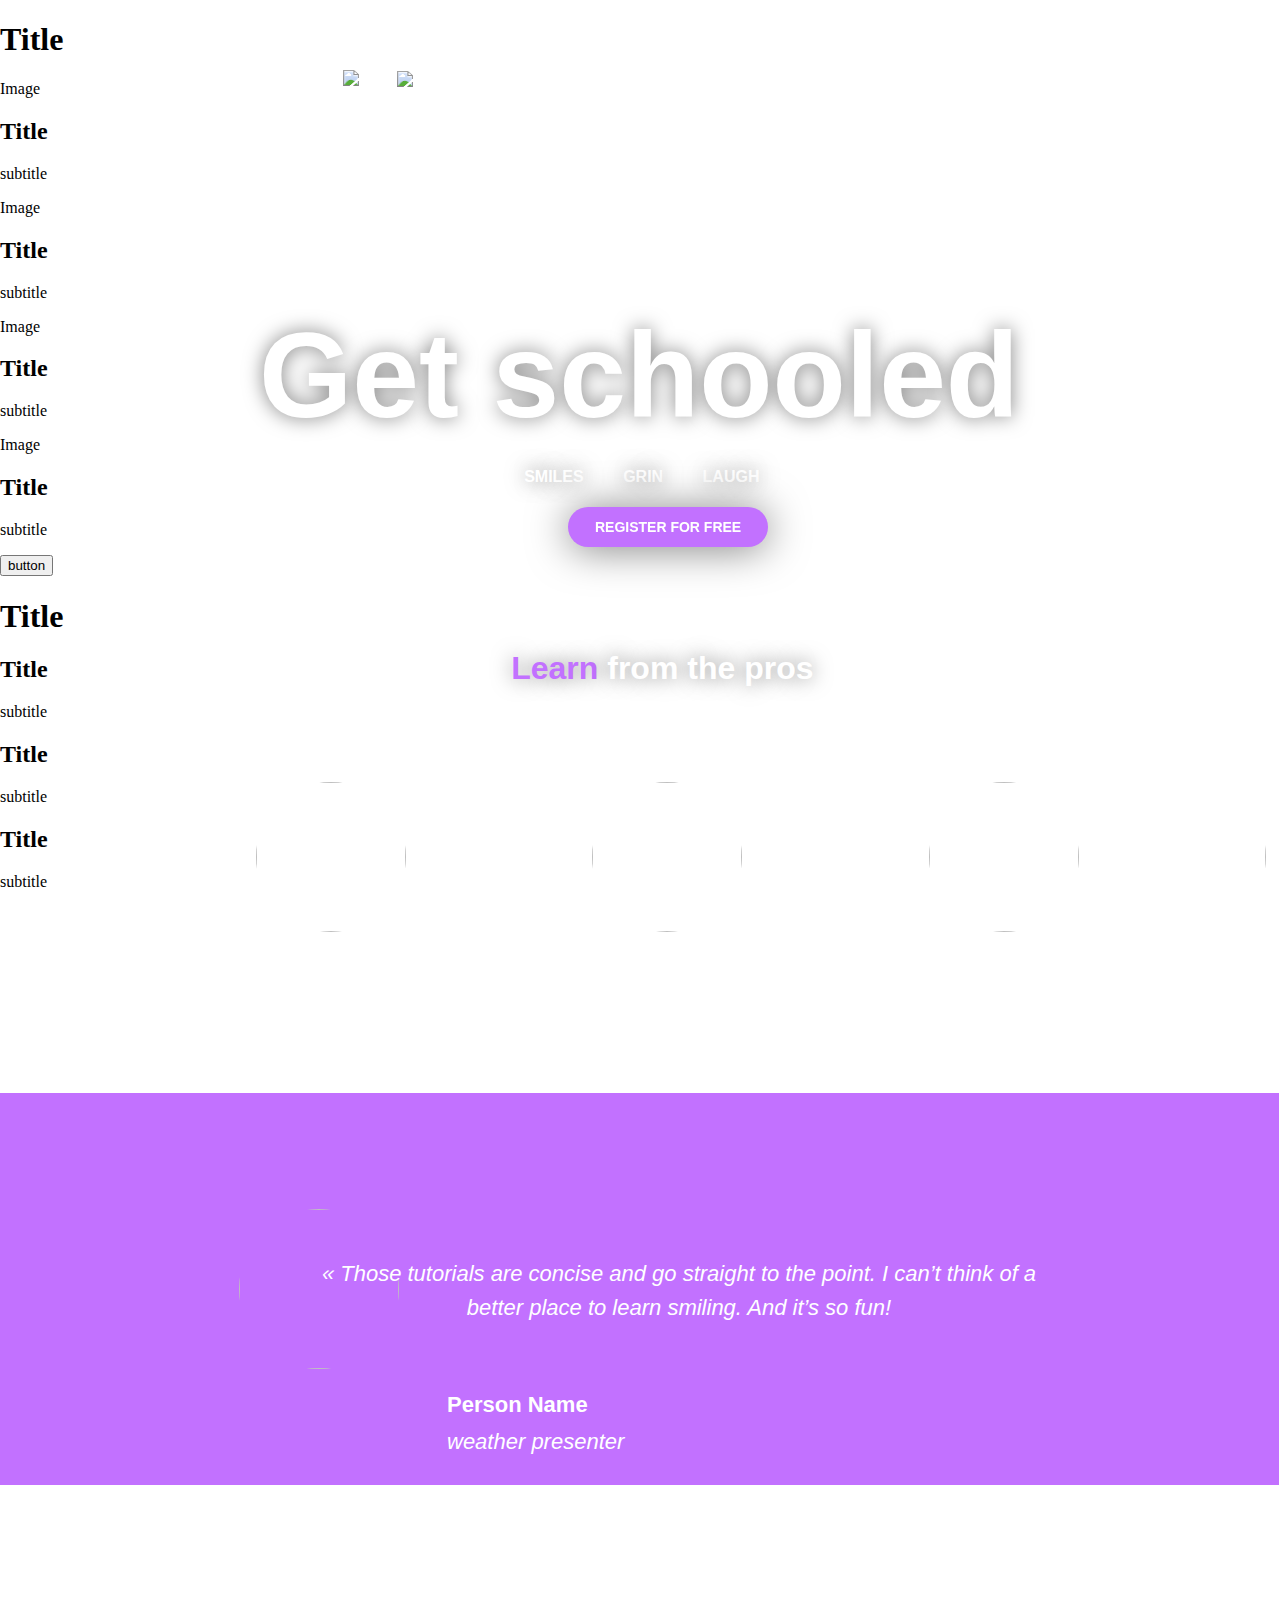
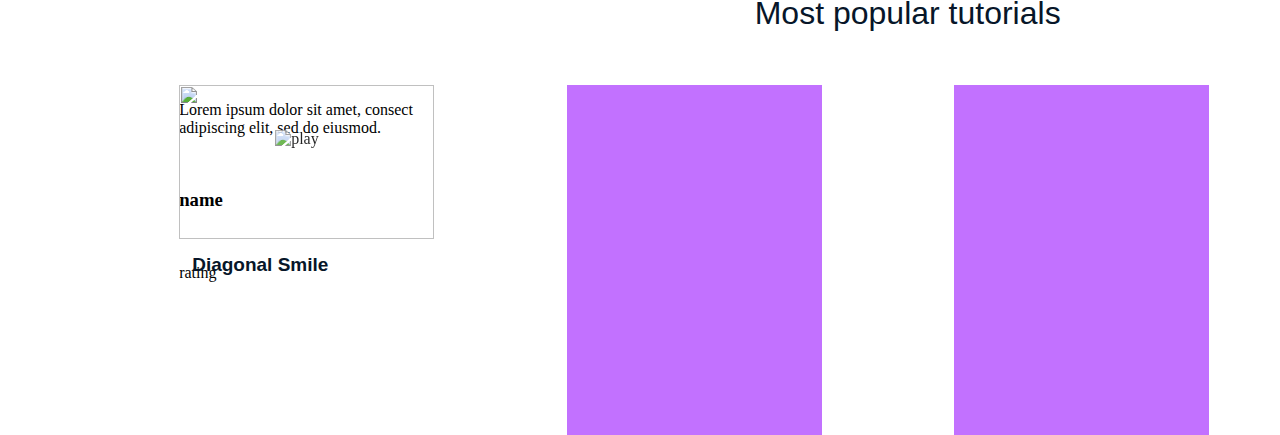
==== css_advanced/index.html @ af3c323c "up to tutorial secion" ====
<!DOCTYPE html>
<html lang="en">
<head>
    <meta charset="UTF-8">
    <meta http-equiv="X-UA-Compatible" content="IE=edge">
    <meta name="viewport" content="width=device-width, initial-scale=1.0">
    <link rel="stylesheet" href="styles.css">
    <title></title>
</head>
<body>
    <div class="header_section">
    <header>
            <img class="img" src="images/smile_off.png" alt="smile" /></a>
            <img class="logo" src="images/logo.png" alt="logo" /></a>
            <ul class="nav_links">
                <li><a href="#">Courses</a></li>
                <li><a href="#">Pricing</a></li>
                <li><a href="#">Login</a></li>
            </ul>
    </header>
<main>
    <section>
        <div class="get_schooled">
            <h1>Get schooled</h1>
            <p>SMILES      GRIN      LAUGH</p>
            <button>REGISTER FOR FREE</button>
        </div>
        <div>
            <h2><span>Learn  </span> from the pros</h2>
        <div class="the_pros">
                <div>
                <a><img src="images/profile_1.jpg"></a>
                <h3>Phillip Massey</h3>
                <p>Smile of the year 2018-2019</p>
                </div>
                <div>
                    <img src="images/profile_2.jpg">
                    <h3>Nannie Lawrence</h3>
                    <p>Best little smile 2017</p>
                    </div>
                 <div>
                        <img src="images/profile_3.jpg">
                        <h3>Bruce Walters</h3>
                        <p>Best Friend Smile live 2019</p>
                        </div>
                 <div>
                        <img src="images/profile_4.jpg">
                        <h3>Henry Hughes</h3>
                        <p>24h smiles winner 2016-2019
                        </p>
                        </div>
            </div>
        </div>
    </section>
</div>
    <section class="testimonials">
        <div class="testi">
            <img src="images/profile_5.jpg">
            <div>
                <blockquote>« Those tutorials are concise and go straight to the point. I can’t think of a better place to learn smiling. And it’s so fun!</blockquote>
                <p class="name">Person Name</p>
                <p class="sub">weather presenter</p>
            </div>
        </div>
    </section>
<section class="tutorials">
    <div class="container">
    <h1>Most <span>popular</span> tutorials</h1>
        <div class="tuto_1">
            <img src="images/thumbnail_4.jpg" class="thumbnail">
            <img src="images/play.png" class="playbutton" alt="play">
            <h2>Diagonal Smile</h2>
            <p>Lorem ipsum dolor sit amet, consect adipiscing elit, sed do eiusmod.</p>
                <div class="author">
                    <img />
                    <h3>name</h3>
                </div>
                <div class="rating">
                    <div class="star_rating">
                        <img />
                        <img />
                        <img />
                        <img />
                        <img />
                    </div>
                    <p>rating</p>
                </div>
            </div>
        <video class="tuto_2">
            <img src="images/play.png" alt="play" />
            <img src="images/thumbnail_3.jpg" class="thumbnail">
            <img src="images/play.png" class="playbutton" alt="play">
            <h2>Sad Smile</h2>
            <p>Lorem ipsum dolor sit amet, consect adipiscing elit, sed do eiusmod.</p>
                <div class="author">
                    <img />
                    <h3>name</h3>
                </div>
                <div class="rating">
                    <div class="star_rating">
                        <img />
                        <img />
                        <img />
                        <img />
                        <img />
                    </div>
                    <p>rating</p>
                </div>
        </video>
        <video class="tuto_3">
            <img src="images/thumbnail_2.jpg" class="thumbnail">
            <img src="images/play.png" class="playbutton" alt="play">
            <h2>Title</h2>
            <p>Lorem ipsum dolor sit amet, consect adipiscing elit, sed do eiusmod.</p>
                <div class="author">
                    <img />
                    <h3>name</h3>
                </div>
                <div class="rating">
                    <div class="star_rating">
                        <img />
                        <img />
                        <img />
                        <img />
                        <img />
                    </div>
                    <p>rating</p>
                </div>
        </video>
        <video class="tuto_4">
            <img src="images/thumbnail_1.jpg" class="thumbnail">
            <img src="images/play.png" class="playbutton" alt="play">
            <h2>Title</h2>
            <p>Lorem ipsum dolor sit amet, consect adipiscing elit, sed do eiusmod.</p>
                <div class="author">
                    <img />
                    <h3>name</h3>
                </div>
                <div class="rating">
                    <div class="star_rating">
                        <img />
                        <img />
                        <img />
                        <img />
                        <img />
                    </div>
                    <p>rating</p>
                </div>
        </video>
    </div>
</section>
<section class="Membership">
    <h1>Title</h1>
    <div>
        <div>
            <a><img />Image</a>
            <h2>Title</h2>
            <p>subtitle</p>
        </div>
        <div>
            <a><img />Image</a>
            <h2>Title</h2>
            <p>subtitle</p>
        </div>
        <div>
            <a><img />Image</a>
            <h2>Title</h2>
            <p>subtitle</p>
        </div>
        <div>
            <a><img />Image</a>
            <h2>Title</h2>
            <p>subtitle</p>
        </div>
    </div>
    <button>button</button>
</section>
<section>
    <h1>Title</h1>
    <div>
        <div>
            <div>
                <h2>Title</h2>
                <p>subtitle</p>
            </div>
            <div>
                <h2>Title</h2>
                <p>subtitle</p>
            </div>
        </div>
        <div>    
            <div>
                <h2>Title</h2>
                <p>subtitle</p>
            </div>
            <div>
                <h2>Title</h2>
                <p>subtitle</p>
            </div>
        </div>
    </div>
</section>
</main>
<footer>
    <div class="footer_block">
        <div>
            <img>Logo</img>
            <div>
                <a>image</a>
                <a>image</a>
                <a>image</a>
            </div>
            <p>text</p>
        </div>
    </div>
</footer>
    
</body>
</html>
---- css_advanced/styles.css ----
html, body {
    height: 100%;
    width: 100%;
    margin: 0px;
    padding: 0px;
    overflow-x: hidden;
    

}


header {
    color: #fff;
    max-width: 80%;
    display: flex;
    justify-content: space-between;
    align-items: center;
    position: absolute;
    width: 1103.41px;
    height: 29.46px;
    left: 171.59px;
    top: 35.02px;
}




header .img {
    position: absolute;
    width: 38.57px;
    left: 171.59px;
    top: 35.02px;
    height: 40px;
}

header .logo {
    position: absolute;
    width: 125.83px;
    height: 45px;
    left: 225.16px;
    top: 35.54px;

}
   

.header_section {
    background-image: url(/images/pic_1.jpg);
    position: absolute;
    height: 1093px;  
    background-size: cover;
    background-position: center;
    width: 100%;
    top: 0;
}

.nav_links a {
    color: #fff;
    text-decoration: none;
    font-family: 'Source Sans Pro', sans-serif;
    font-weight: 400;
    font-size: 16px;
    line-height: 24px;
    text-align: center;
    letter-spacing: 0.1em;
    text-transform: uppercase;
    font-style: normal;
}

.nav_links {
    width: 234px;
    height: 15px;
    left: 1041px;
    top: 37px;  
    list-style: none;
    display: flex;
    list-style: none;
    padding-left: 0;
    color: #fff;
    position: absolute;
}

.nav_links li a{
    margin-right: 20px;
    color: #fff;
    text-decoration: none;
}


.get_schooled h1 {
    position: absolute;
    height: 151px;
    left: 26.18%;
    right: 26.32%;
    top: calc(50% - 151px/2 - 251px);
    font-family: 'Source Sans Pro', sans-serif;
    font-style: normal;
    font-weight: 700;
    font-size: 120px;
    line-height: 151px;
    text-align: center;
    color: #fff;
    text-shadow: 0 0 20px rgba(0,0,0,0.5);
    display: flex;
    justify-content: center;
    align-items: center;
    flex-direction: column;
    white-space: nowrap;
}

.get_schooled p {
    position: absolute;
    height: 20px;
    left: 48.89%;
    right: 48.61%;
    top: calc(50% - 20px/2 - 85.5px);
    font-family: 'Source Sans Pro', sans-serif;
    font-style: normal;
    font-weight: 700;
    font-size: 16px;
    line-height: 20px;
    text-align: center;
    color: #fff;
    text-shadow: 0 0 20px rgba(0,0,0,0.5);
    display: flex;
    justify-content: space-between;
    align-items: center;
    flex-direction: column;
    white-space: nowrap;
    word-spacing: 35px;

    
}

.get_schooled button {
    position: absolute;
    left: 44.38%;
    right: 44.38%;
    top: calc(50% - 40px/2 - 20px);
    width: 200px;
    height: 40px;
    background: #c271ff;
    filter: drop-shadow(0px 2px 20px rgba(0, 0, 0, 0.5));
    color: #fff;
    font-family: 'Source Sans Pro', sans-serif;
    font-style: normal;
    font-weight: 600;
    font-size: 14px;
    line-height: 18px;
    border-radius: 22px;
    border: none;
}


.header_section h2 {
    position: absolute;
    font-family: 'Source Sans Pro', sans-serif;
    font-weight: 700;
    font-size: 32px;
    line-height: 40px;
    color: #fff;
    height: 40px;
    left: 39.94%;
    right: 39.93%;
    top: 621px;
    font-style: normal;
    text-align: center;
    text-shadow: 0 0 20px rgba(0,0,0,0.5);
    white-space: nowrap;

}

.header_section h2 span {
    color: #c271ff;
}

.the_pros {
  position: absolute;
  width: 1009px;
  height: 237px;
  left: 20%;
  top: 758px;
  display: flex;
  justify-content: space-between;
  align-items: center;

    
}

.the_pros img {
    position: absolute;
    border-radius: 50%;
    width: 150px;
    height: 150px;
    top: 10%;
}

.the_pros p {
    position: absolute;
    font-family: 'Source Sans Pro', sans-serif;
    font-weight: 400;
    font-style: italic;
    font-size: 16px;
    line-height: 24px;
    width: 150px;
    text-align: center;
    height: 48px;
    top: 200px;
    color: #fff;


}

.the_pros h3 {
    position: absolute;
    font-family: 'Source Sans Pro', sans-serif;
    font-weight: 900;
    font-size: 18px;
    line-height: 27px;
    width: 150px;
    text-align: center;
    top: 170px;
    white-space: nowrap;
    color: #fff;
}

.testimonials {
    position: absolute;
    width: 100%;
    height: 392px;
    left: -1px;
    top: 1093px;
    background-color: #c271ff;
}

.testi {
    position: absolute;
    width: 100%;
    height: 392px;
    left: 0px;
    top: 0px;
    background-color: #c271ff;
    display: flex;
    justify-content: center;
}

.testi img {
    position: absolute;
    width: 160px;
    height: 160px;
    left: 25%;
    top: 50%;
    transform: translate(-50%, -50%);
    border-radius: 50%;
}

.testi blockquote {
    position: absolute;
    width: 730px;
    height: 68px;
    left: 50%;
    top: 45%;
    transform: translate(-50%, -50%);
    font-family: 'Source Sans Pro', sans-serif;
    font-weight: 400;
    font-style: italic;
    font-size: 22px;
    line-height: 34px;
    text-align: center;
    color: #fff;
}

.testi .name {
    position: absolute;
    width: 100%;
    height: 20px;
    left: 35%;
    font-family: 'Source Sans Pro', sans-serif;
    font-weight: 700;
    font-size: 22px;
    line-height: 20px;
    color: #fff;
    top: 280px;
}

.testi .sub {
    position: absolute;
    width: 100%;
    height: 20px;
    left: 35%;
    top: 0px;
    font-family: 'Source Sans Pro', sans-serif;
    font-weight: 400;
    font-size: 22px;
    line-height: 34px;
    color: #fff;
    top: 310px;
    font-style: italic;
}

.tutorials {
    position: absolute;
    width: 1440px;
    height: 420px;
    left: 0px;

    
}


.container {
    position: absolute;
    width: 1550px;
    height: 450px;
    left: 106px;
    top: 1572px;
    

}

.tutorials h1 {
    position: absolute;
    height: 40px;
    left: 40.25%;
    right: 36.81%;
    top: calc(50% - 40px/2 - 205px);
    font-family: 'Source Sans Pro', sans-serif;
    font-style: normal;
    font-weight: 300;
    font-size: 32px;
    line-height: 40px;
    text-align: center;
    color: #071629;
    white-space: nowrap;
}

 .tutorials .tuto_1 {
    position: absolute;
    left: 4.72%;
    right: 74.72%;
    top: 25%;
    bottom: 0%;
    width: 255px;
    height: 350px;
}

.tutorials .tuto_2 {
    position: absolute;
    left: 29.72%;
    right: 49.72%;
    top: 25%;
    bottom: 0%;
    background: #c271ff;
    width: 255px;
    height: 350px;
}

.tutorials .tuto_3 {
    position: absolute;
    left: 54.72%;
    right: 24.72%;
    top: 25%;
    bottom: 0%;
    background: #c271ff;
    width: 255px;
    height: 350px;
}

.tutorials .tuto_4 {
    position: absolute;
    left: 79.72%;
    right: 0%;
    top: 25%;
    bottom: 0%;
    width: 255px;
    height: 350px;
}


.thumbnail {
    position: absolute;
    width: 255px;
    height: 154px;
    left: 0%;
    top: 0%;
}

.playbutton {
    position: absolute;
    mix-blend-mode: normal;
    opacity: 0.86;
    width: 64px;
    height: 64px;
    left: 96px;
    top: 45px;
}

.tuto_1 h2 {
    position: absolute;
    height: 20px;
    left: 5.1%;
    right: 53.33%;
    top: calc(50% - 20px/2 - 10.5px);
    font-family: 'Source Sans Pro', sans-serif;
    font-style: normal;
    font-weight: 700;
    font-size: 19px;
    line-height: 20px;
    text-align: center;
    color: #071629;
    white-space: nowrap;
}
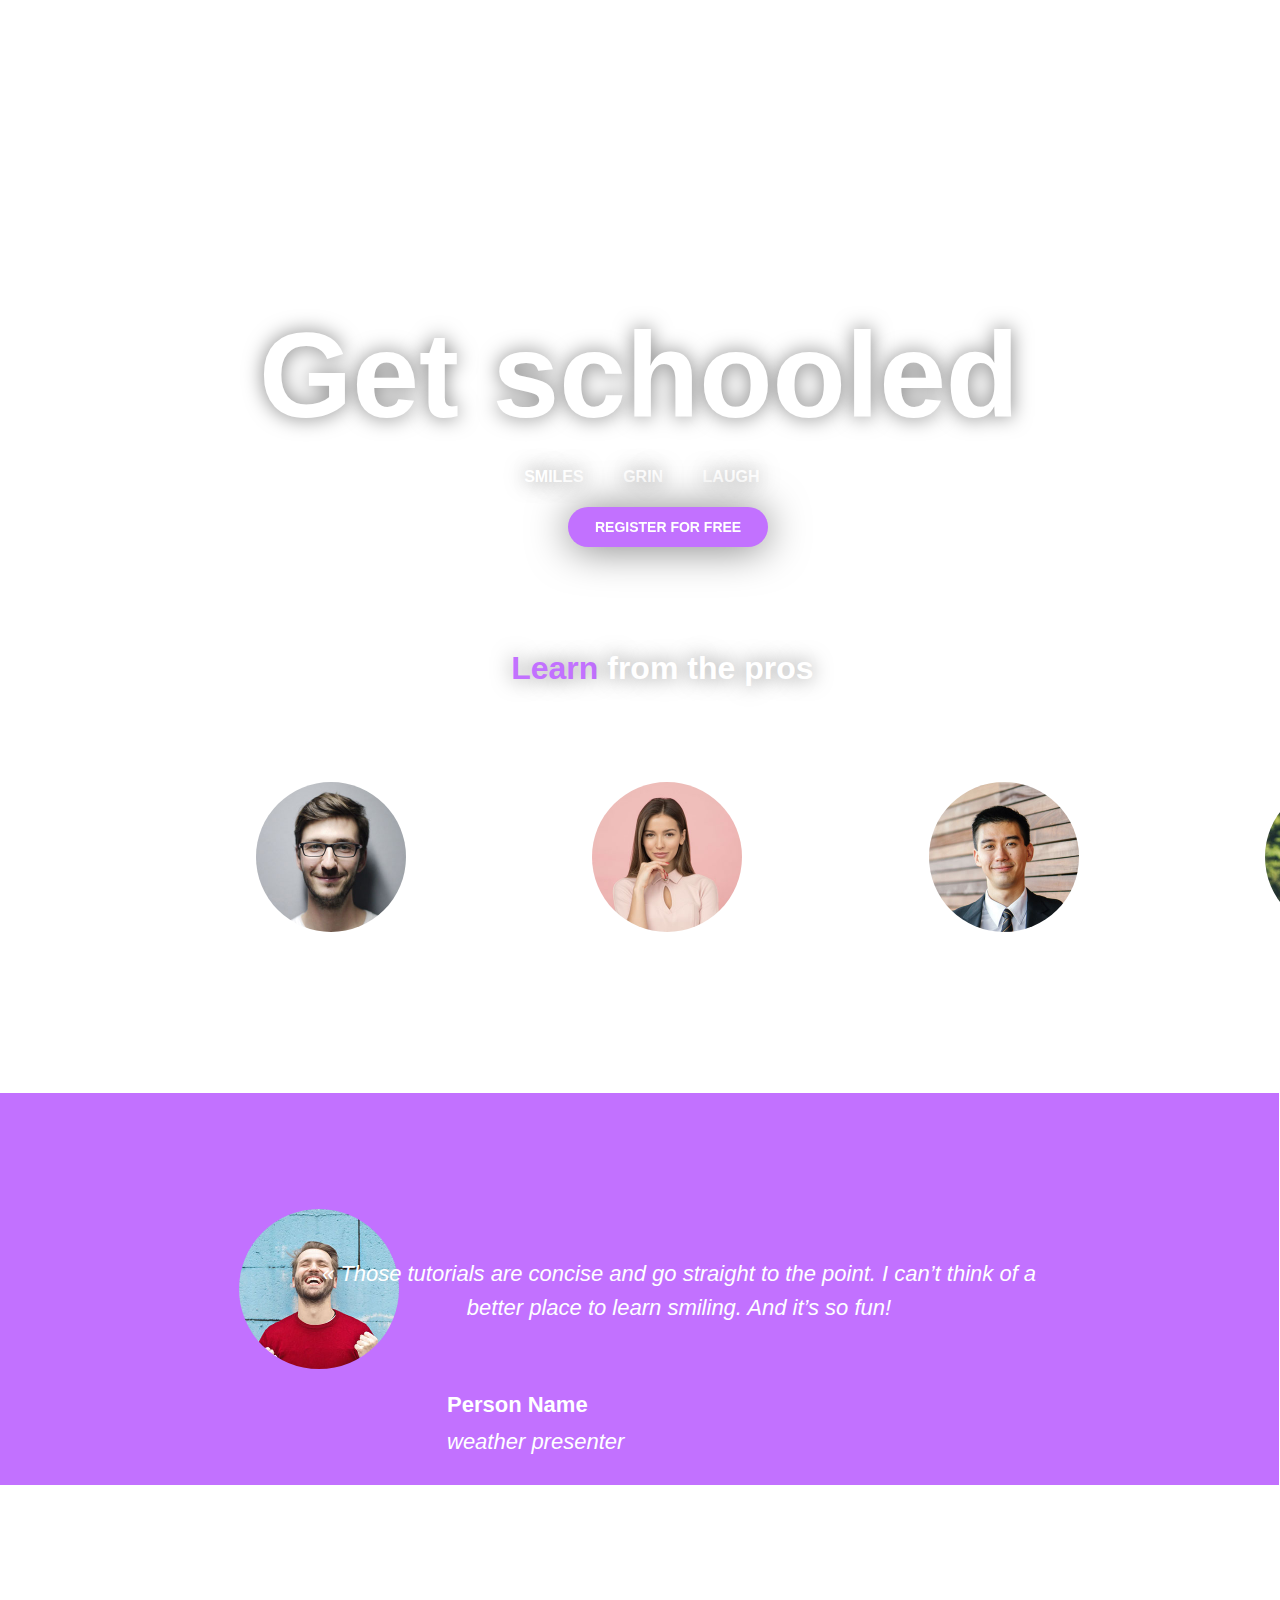
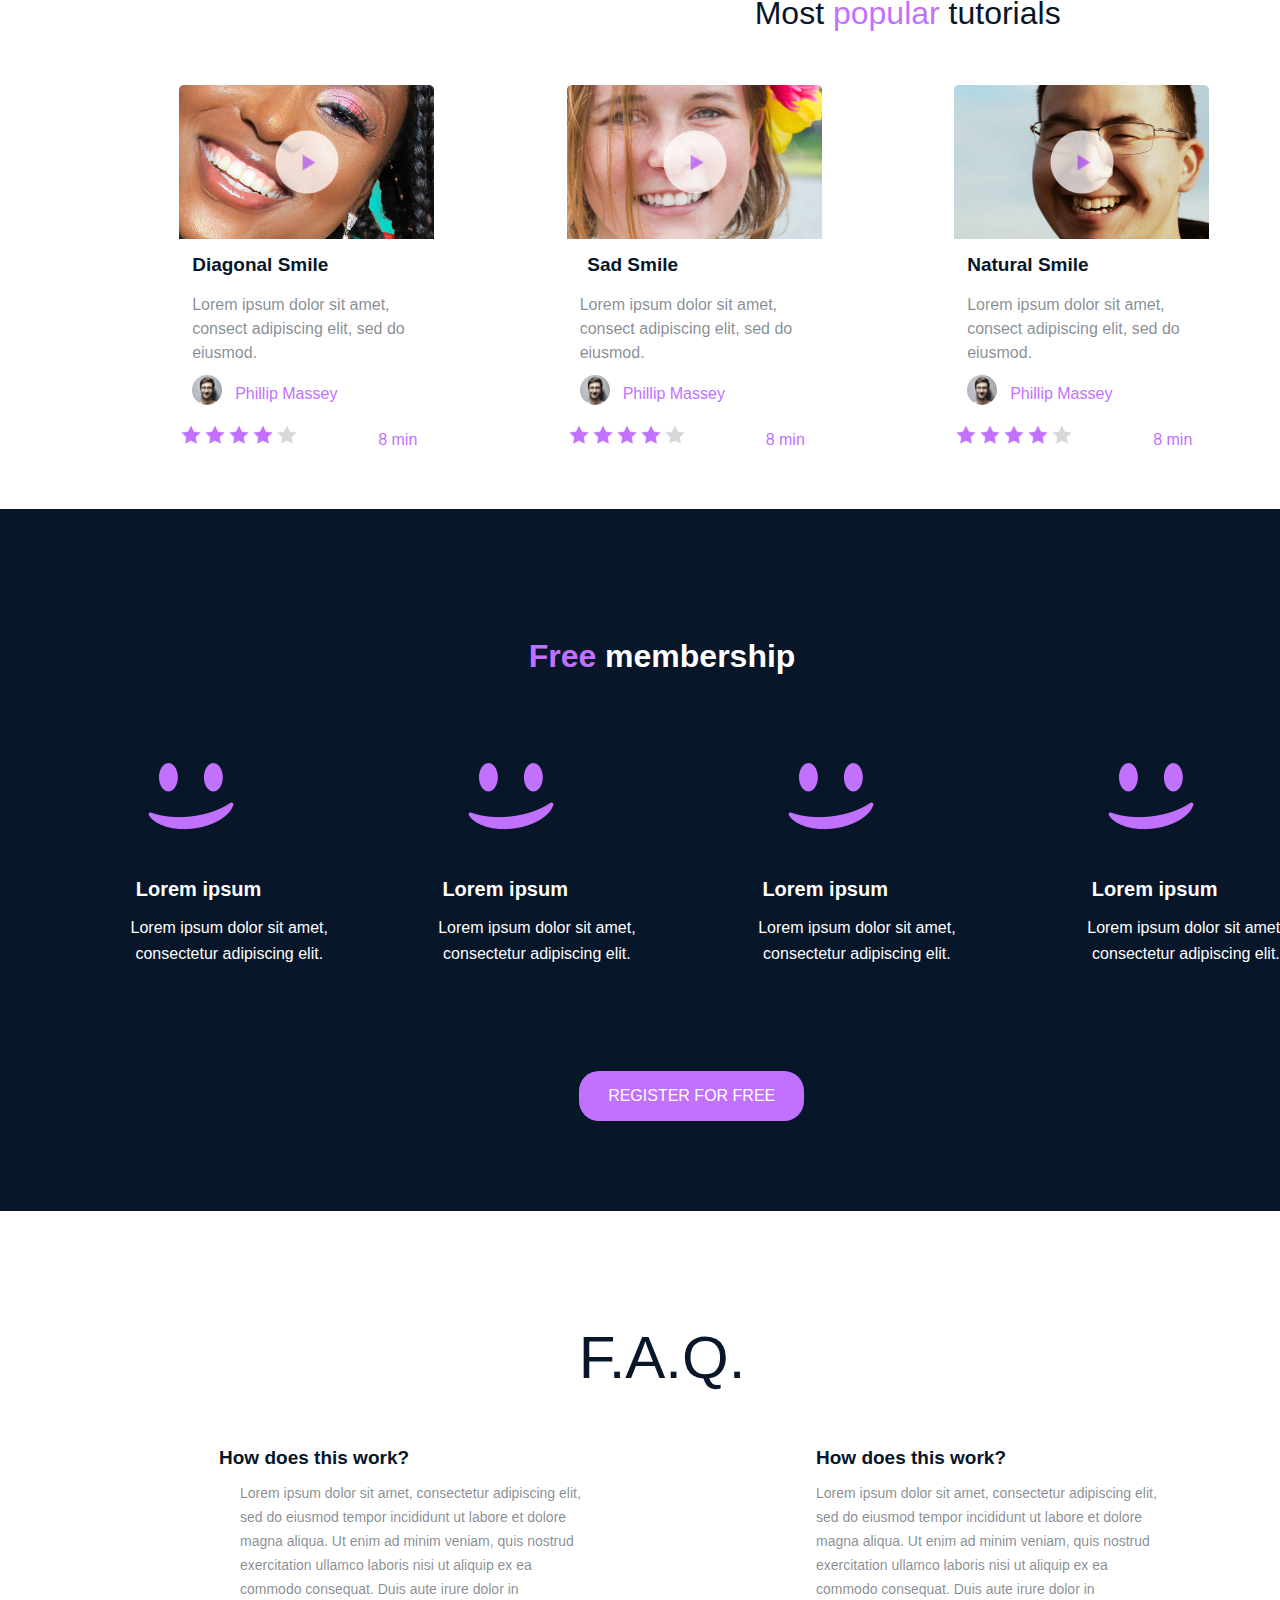
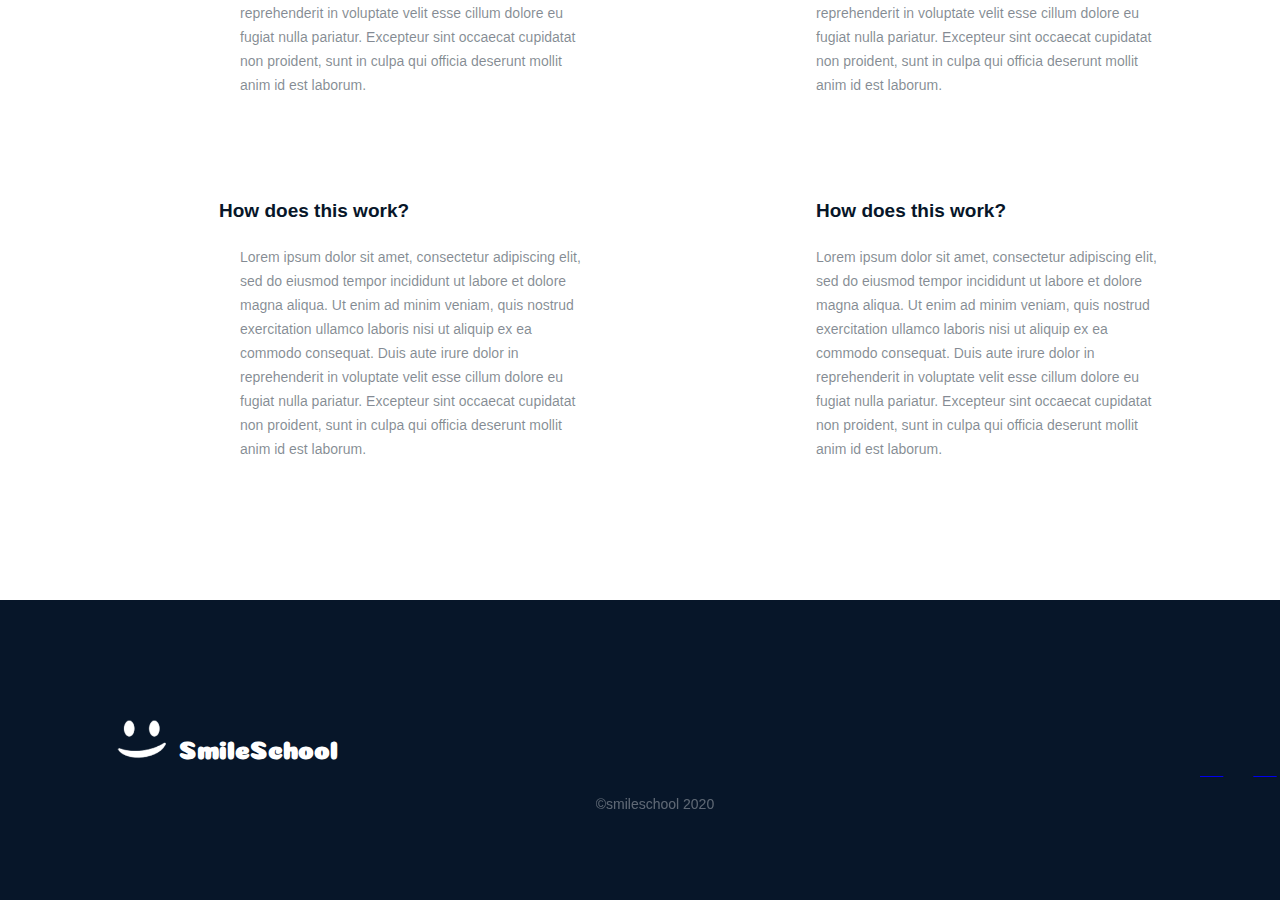
==== commit 17b1ea99: "big push" ====
--- a/css_advanced/index.html
+++ b/css_advanced/index.html
@@ -4,6 +4,8 @@
     <meta charset="UTF-8">
     <meta http-equiv="X-UA-Compatible" content="IE=edge">
     <meta name="viewport" content="width=device-width, initial-scale=1.0">
+    <link href="https://fonts.googleapis.com/css?family=Coiny&display=swap" rel="stylesheet">
+    <link rel="stylesheet" href="holberton_school-icon/style.css">
     <link rel="stylesheet" href="styles.css">
     <title></title>
 </head>
@@ -71,147 +73,144 @@
             <img src="images/play.png" class="playbutton" alt="play">
             <h2>Diagonal Smile</h2>
             <p>Lorem ipsum dolor sit amet, consect adipiscing elit, sed do eiusmod.</p>
+            <div class="author">
+                <img src="images/profile_1.jpg" />
+                <h3>Phillip Massey</h3>
+            </div>
+            <div class="rating">
+                <div class="star_rating">
+                    <img src="images/star_on.png"/>
+                    <img src="images/star_on.png"/>
+                    <img src="images/star_on.png"/>
+                    <img src="images/star_on.png"/>
+                    <img src="images/star_off.png"/>
+                </div>
+                <p>8 min</p>
+            </div>
+            </div>
+        <div class="tuto_2">
+            <img src="images/play.png" alt="play" />
+            <img src="images/thumbnail_3.jpg" class="thumbnail">
+            <img src="images/play.png" class="playbutton" alt="play">
+            <h2>Sad Smile</h2>
+            <p>Lorem ipsum dolor sit amet, consect adipiscing elit, sed do eiusmod.</p>
+            <div class="author">
+                <img src="images/profile_1.jpg" />
+                <h3>Phillip Massey</h3>
+            </div>
+            <div class="rating">
+                <div class="star_rating">
+                    <img src="images/star_on.png"/>
+                    <img src="images/star_on.png"/>
+                    <img src="images/star_on.png"/>
+                    <img src="images/star_on.png"/>
+                    <img src="images/star_off.png"/>
+                </div>
+                <p>8 min</p>
+            </div>
+        </div>
+        <div class="tuto_3">
+            <img src="images/thumbnail_2.jpg" class="thumbnail">
+            <img src="images/play.png" class="playbutton" alt="play">
+            <h2>Natural Smile</h2>
+            <p>Lorem ipsum dolor sit amet, consect adipiscing elit, sed do eiusmod.</p>
+            <div class="author">
+                <img src="images/profile_1.jpg" />
+                <h3>Phillip Massey</h3>
+            </div>
+            <div class="rating">
+                <div class="star_rating">
+                    <img src="images/star_on.png"/>
+                    <img src="images/star_on.png"/>
+                    <img src="images/star_on.png"/>
+                    <img src="images/star_on.png"/>
+                    <img src="images/star_off.png"/>
+                </div>
+                <p>8 min</p>
+            </div>
+        </div>
+        <div class="tuto_4">
+            <img src="images/thumbnail_1.jpg" class="thumbnail">
+            <img src="images/play.png" class="playbutton" alt="play">
+            <h2>Happy Smile</h2>
+            <p>Lorem ipsum dolor sit amet, consect adipiscing elit, sed do eiusmod.</p>
                 <div class="author">
-                    <img />
-                    <h3>name</h3>
+                    <img src="images/profile_1.jpg" />
+                    <h3>Phillip Massey</h3>
                 </div>
                 <div class="rating">
                     <div class="star_rating">
-                        <img />
-                        <img />
-                        <img />
-                        <img />
-                        <img />
+                        <img src="images/star_on.png" class="onstar"/>
+                        <img src="images/star_on.png" class="onstar"/>
+                        <img src="images/star_on.png" class="onstar"/>
+                        <img src="images/star_on.png" class="onstar"/>
+                        <img src="images/star_off.png" class="offstar"/>
                     </div>
-                    <p>rating</p>
-                </div>
-            </div>
-        <video class="tuto_2">
-            <img src="images/play.png" alt="play" />
-            <img src="images/thumbnail_3.jpg" class="thumbnail">
-            <img src="images/play.png" class="playbutton" alt="play">
-            <h2>Sad Smile</h2>
-            <p>Lorem ipsum dolor sit amet, consect adipiscing elit, sed do eiusmod.</p>
-                <div class="author">
-                    <img />
-                    <h3>name</h3>
-                </div>
-                <div class="rating">
-                    <div class="star_rating">
-                        <img />
-                        <img />
-                        <img />
-                        <img />
-                        <img />
-                    </div>
-                    <p>rating</p>
-                </div>
-        </video>
-        <video class="tuto_3">
-            <img src="images/thumbnail_2.jpg" class="thumbnail">
-            <img src="images/play.png" class="playbutton" alt="play">
-            <h2>Title</h2>
-            <p>Lorem ipsum dolor sit amet, consect adipiscing elit, sed do eiusmod.</p>
-                <div class="author">
-                    <img />
-                    <h3>name</h3>
-                </div>
-                <div class="rating">
-                    <div class="star_rating">
-                        <img />
-                        <img />
-                        <img />
-                        <img />
-                        <img />
-                    </div>
-                    <p>rating</p>
-                </div>
-        </video>
-        <video class="tuto_4">
-            <img src="images/thumbnail_1.jpg" class="thumbnail">
-            <img src="images/play.png" class="playbutton" alt="play">
-            <h2>Title</h2>
-            <p>Lorem ipsum dolor sit amet, consect adipiscing elit, sed do eiusmod.</p>
-                <div class="author">
-                    <img />
-                    <h3>name</h3>
-                </div>
-                <div class="rating">
-                    <div class="star_rating">
-                        <img />
-                        <img />
-                        <img />
-                        <img />
-                        <img />
-                    </div>
-                    <p>rating</p>
-                </div>
-        </video>
+                    <p>8 min</p>
+                </div>
+        </div>
     </div>
 </section>
-<section class="Membership">
-    <h1>Title</h1>
+<section class="membership">
+    <h1><span>Free </span>membership</h1>
     <div>
-        <div>
-            <a><img />Image</a>
-            <h2>Title</h2>
-            <p>subtitle</p>
-        </div>
-        <div>
-            <a><img />Image</a>
-            <h2>Title</h2>
-            <p>subtitle</p>
-        </div>
-        <div>
-            <a><img />Image</a>
-            <h2>Title</h2>
-            <p>subtitle</p>
-        </div>
-        <div>
-            <a><img />Image</a>
-            <h2>Title</h2>
-            <p>subtitle</p>
-        </div>
-    </div>
-    <button>button</button>
+        <div class="dot_1">
+            <a><img src="images/smile_on.png" /></a>
+            <h2>Lorem ipsum</h2>
+            <p>Lorem ipsum dolor sit amet, consectetur adipiscing elit.</p>
+        </div>
+        <div class="dot_2">
+            <a><img src="images/smile_on.png" /></a>
+            <h2>Lorem ipsum</h2>
+            <p>Lorem ipsum dolor sit amet, consectetur adipiscing elit.</p>
+        </div>
+        <div class="dot_3">
+            <a><img src="images/smile_on.png"/></a>
+            <h2>Lorem ipsum</h2>
+            <p>Lorem ipsum dolor sit amet, consectetur adipiscing elit.</p>
+        </div>
+        <div class="dot_4">
+            <a><img src="images/smile_on.png" /></a>
+            <h2>Lorem ipsum</h2>
+            <p>Lorem ipsum dolor sit amet, consectetur adipiscing elit.</p>
+        </div>
+    </div>
+    <button>Register for FREE</button>
 </section>
-<section>
-    <h1>Title</h1>
-    <div>
-        <div>
-            <div>
-                <h2>Title</h2>
-                <p>subtitle</p>
-            </div>
-            <div>
-                <h2>Title</h2>
-                <p>subtitle</p>
-            </div>
-        </div>
-        <div>    
-            <div>
-                <h2>Title</h2>
-                <p>subtitle</p>
-            </div>
-            <div>
-                <h2>Title</h2>
-                <p>subtitle</p>
-            </div>
-        </div>
+<section class="faq">
+    <h1>F.A.Q.</h1>
+    <div class="container">
+            <div class="q1">
+                <h2>How does this work?</h2>
+                <p>Lorem ipsum dolor sit amet, consectetur adipiscing elit, sed do eiusmod tempor incididunt ut labore et dolore magna aliqua. Ut enim ad minim veniam, quis nostrud exercitation ullamco laboris nisi ut aliquip ex ea commodo consequat. Duis aute irure dolor in reprehenderit in voluptate velit esse cillum dolore eu fugiat nulla pariatur. Excepteur sint occaecat cupidatat non proident, sunt in culpa qui officia deserunt mollit anim id est laborum.</p>
+            </div>
+            <div class="q2">
+                <h2>How does this work?</h2>
+                <p>Lorem ipsum dolor sit amet, consectetur adipiscing elit, sed do eiusmod tempor incididunt ut labore et dolore magna aliqua. Ut enim ad minim veniam, quis nostrud exercitation ullamco laboris nisi ut aliquip ex ea commodo consequat. Duis aute irure dolor in reprehenderit in voluptate velit esse cillum dolore eu fugiat nulla pariatur. Excepteur sint occaecat cupidatat non proident, sunt in culpa qui officia deserunt mollit anim id est laborum.</p>
+            </div>  
+            <div class="q3">
+                <h2>How does this work?</h2>
+                <p>Lorem ipsum dolor sit amet, consectetur adipiscing elit, sed do eiusmod tempor incididunt ut labore et dolore magna aliqua. Ut enim ad minim veniam, quis nostrud exercitation ullamco laboris nisi ut aliquip ex ea commodo consequat. Duis aute irure dolor in reprehenderit in voluptate velit esse cillum dolore eu fugiat nulla pariatur. Excepteur sint occaecat cupidatat non proident, sunt in culpa qui officia deserunt mollit anim id est laborum.</p>
+            </div>
+            <div class="q4">
+                <h2>How does this work?</h2>
+                <p>Lorem ipsum dolor sit amet, consectetur adipiscing elit, sed do eiusmod tempor incididunt ut labore et dolore magna aliqua. Ut enim ad minim veniam, quis nostrud exercitation ullamco laboris nisi ut aliquip ex ea commodo consequat. Duis aute irure dolor in reprehenderit in voluptate velit esse cillum dolore eu fugiat nulla pariatur. Excepteur sint occaecat cupidatat non proident, sunt in culpa qui officia deserunt mollit anim id est laborum.</p>
+            </div>
     </div>
 </section>
 </main>
 <footer>
     <div class="footer_block">
-        <div>
-            <img>Logo</img>
-            <div>
-                <a>image</a>
-                <a>image</a>
-                <a>image</a>
-            </div>
-            <p>text</p>
-        </div>
+        <div class="logo">
+            <img src="images/smile_off.png" alt="smile" />
+            <h1>SmileSchool</h1>
+        </div>                    
+            <div class="social_icons">
+                <a href="https://www.facebook.com/HolbertonSchool/" class="holberton_school-icon-ic_facebook"></a>
+                <a href="https://twitter.com/holbertonschool" class="holberton_school-icon-ic_twitter"></a>
+                <a href="https://www.instagram.com/holbertonschool/" class="holberton_school-icon-ic_instagram"></a>
+            </div>
+            <p>©smileschool 2020</p>
     </div>
 </footer>
     
--- a/css_advanced/holberton_school-icon/style.css
+++ b/css_advanced/holberton_school-icon/style.css
@@ -0,0 +1,98 @@
+@font-face {
+  font-family: 'holberton_school-icon';
+  src:  url('fonts/holberton_school-icon.eot?sq4eq4');
+  src:  url('fonts/holberton_school-icon.eot?sq4eq4#iefix') format('embedded-opentype'),
+    url('fonts/holberton_school-icon.ttf?sq4eq4') format('truetype'),
+    url('fonts/holberton_school-icon.woff?sq4eq4') format('woff'),
+    url('fonts/holberton_school-icon.svg?sq4eq4#holberton_school-icon') format('svg');
+  font-weight: normal;
+  font-style: normal;
+  font-display: block;
+}
+
+[class^="holberton_school-icon-"], [class*=" holberton_school-icon-"] {
+  /* use !important to prevent issues with browser extensions that change fonts */
+  font-family: 'holberton_school-icon' !important;
+  speak: none;
+  font-style: normal;
+  font-weight: normal;
+  font-variant: normal;
+  text-transform: none;
+  line-height: 1;
+
+  /* Better Font Rendering =========== */
+  -webkit-font-smoothing: antialiased;
+  -moz-osx-font-smoothing: grayscale;
+}
+
+.holberton_school-icon-arrow_1:before {
+  content: "\e900";
+}
+.holberton_school-icon-arrow_2:before {
+  content: "\e901";
+}
+.holberton_school-icon-arrow_3:before {
+  content: "\e902";
+}
+.holberton_school-icon-arrow_4:before {
+  content: "\e903";
+}
+.holberton_school-icon-arrow_5:before {
+  content: "\e904";
+}
+.holberton_school-icon-check:before {
+  content: "\e905";
+}
+.holberton_school-icon-ic_bag:before {
+  content: "\e906";
+}
+.holberton_school-icon-ic_cart:before {
+  content: "\e907";
+}
+.holberton_school-icon-ic_facebook:before {
+  content: "\e908";
+  color: #fff;
+  font-size: 30px;
+}
+.holberton_school-icon-ic_hearing:before {
+  content: "\e909";
+}
+.holberton_school-icon-ic_instagram:before {
+  content: "\e90a";
+  color: #fff;
+  font-size: 30px;
+  
+  
+}
+.holberton_school-icon-ic_laptop:before {
+  content: "\e90b";
+}
+.holberton_school-icon-ic_money:before {
+  content: "\e90c";
+}
+.holberton_school-icon-ic_music:before {
+  content: "\e90d";
+}
+.holberton_school-icon-ic_sound:before {
+  content: "\e90e";
+}
+.holberton_school-icon-ic_twitter:before {
+  content: "\e90f";
+  color: #fff;
+  font-size: 30px;
+}
+.holberton_school-icon-ic_video:before {
+  content: "\e910";
+}
+.holberton_school-icon-menu:before {
+  content: "\e911";
+}
+.holberton_school-icon-search_1:before {
+  content: "\e912";
+}
+.holberton_school-icon-search_2:before {
+  content: "\e913";
+}
+.holberton_school-icon-star:before {
+  content: "\e914";
+}
--- a/css_advanced/styles.css
+++ b/css_advanced/styles.css
@@ -297,11 +297,14 @@
     font-style: italic;
 }
 
+/** Tutorials **/
+
 .tutorials {
     position: absolute;
     width: 1440px;
     height: 420px;
     left: 0px;
+    
 
     
 }
@@ -317,7 +320,7 @@
 
 }
 
-.tutorials h1 {
+.container h1 {
     position: absolute;
     height: 40px;
     left: 40.25%;
@@ -333,12 +336,16 @@
     white-space: nowrap;
 }
 
+.container span {
+    color: #c271ff;
+}
+
+
  .tutorials .tuto_1 {
     position: absolute;
     left: 4.72%;
     right: 74.72%;
     top: 25%;
-    bottom: 0%;
     width: 255px;
     height: 350px;
 }
@@ -348,8 +355,6 @@
     left: 29.72%;
     right: 49.72%;
     top: 25%;
-    bottom: 0%;
-    background: #c271ff;
     width: 255px;
     height: 350px;
 }
@@ -359,8 +364,6 @@
     left: 54.72%;
     right: 24.72%;
     top: 25%;
-    bottom: 0%;
-    background: #c271ff;
     width: 255px;
     height: 350px;
 }
@@ -370,7 +373,6 @@
     left: 79.72%;
     right: 0%;
     top: 25%;
-    bottom: 0%;
     width: 255px;
     height: 350px;
 }
@@ -394,7 +396,7 @@
     top: 45px;
 }
 
-.tuto_1 h2 {
+.container h2 {
     position: absolute;
     height: 20px;
     left: 5.1%;
@@ -410,3 +412,442 @@
     white-space: nowrap;
 }
 
+.container p { 
+    position: absolute;
+    height: 48px;
+    left: 5.1%;
+    right: 0%;
+    top: 55%;
+    font-family: 'Source Sans Pro', sans-serif;
+    font-style: normal;
+    font-weight: 400;
+    font-size: 16px;
+    line-height: 24px;
+    color: rgba(7, 22, 41, 0.501584);
+}
+
+.author img {
+    position: absolute;
+    left: 5.1%;
+    right: 83.14%;
+    top: 82.91%;
+    bottom: 13.13%;
+    width: 30px;
+    border-radius: 50%;
+}
+
+
+.author h3 {
+    position: absolute;
+    height: 27px;
+    left: 21.96%;
+    right: 44.31%;
+    top: 79.91%;
+    font-family: 'Source Sans Pro', sans-serif;
+    font-style: normal;
+    font-weight: 500;
+    font-size: 16px;
+    line-height: 27px;
+    color: #c271ff;
+    white-space: nowrap;
+}
+
+
+.rating .star_rating {
+    position: absolute;
+    left: 2px;
+    top: 340px;
+    padding-bottom:  100px;
+    white-space: nowrap;
+}
+
+.rating .star_rating  img {
+    width: 20px;
+    height: 20px;
+}
+
+.rating p {
+    position: absolute;
+    height: 27px;
+    left: 78.04%;
+    right: 8.63%;
+    top: 92.89%;
+    font-family: 'Source Sans Pro', sans-serif;
+    font-style: normal;
+    font-weight: 400;
+    font-size: 16px;
+    line-height: 27px;
+    color: #c271ff;
+    text-align: right;
+    white-space: nowrap;
+}
+
+
+/** Membership **/
+
+.membership {
+    position:absolute;
+    width: 100%;
+    height: 702px;
+    left: 0%;
+    right: 0%;
+    top: 2109px;
+    background: #071629;
+}
+
+.membership h1 {
+    position: absolute;
+    height: 40px;
+    left: 40.25%;
+    right: 36.81%;
+    top: 15%;
+    font-family: 'Source Sans Pro', sans-serif;
+    font-style: normal;
+    font-weight: 600;
+    font-size: 32px;
+    line-height: 40px;
+    text-align: center;
+    color: #fff;
+    white-space: nowrap;
+}
+
+.membership span {
+    color: #c271ff;
+}
+
+.membership .dot_1 {
+    position: absolute;
+    left: 11.39%;
+    right: 78.76%;
+    top: 36%;
+    bottom: 36.06%;
+}
+
+.membership .dot_2 {
+    position: absolute;
+    left: 36.39%;
+    right: 40.76%;
+    top: 36%;
+    bottom: 36.06%;
+}
+
+.membership .dot_3 {
+    position: absolute;
+    left: 61.39%;
+    right: 15.76%;
+    top: 36%;
+    bottom: 36.06%;
+}
+
+.membership .dot_4 {
+    position: absolute;
+    left: 86.39%;
+    right: 0%;
+    top: 36%;
+    bottom: 36.06%;
+}
+
+
+.membership h2 {
+    position: absolute;
+    height: 26px;
+    left: -8%;
+    top: 50%;
+    font-family: 'Source Sans Pro', sans-serif;
+    font-style: normal;
+    font-weight: 600;
+    font-size: 20px;
+    line-height: 26px;
+    color: #fff;
+    white-space: nowrap;
+}
+
+.dot_1 p {
+    position: absolute;
+    height: 26px;
+    width: 230px;
+    left: -25%;
+    right: 0%;
+    top: 70%;
+    font-family: 'Source Sans Pro', sans-serif;
+    font-style: normal;
+    font-weight: 400;
+    font-size: 16px;
+    line-height: 26px;
+    text-align: center;
+    color: #fff;
+}
+
+.dot_2 p {
+    position: absolute;
+    height: 26px;
+    width: 230px;
+    left: -15%;
+    right: 0%;
+    top: 70%;
+    font-family: 'Source Sans Pro', sans-serif;
+    font-style: normal;
+    font-weight: 400;
+    font-size: 16px;
+    line-height: 26px;
+    text-align: center;
+    color: #fff;
+}
+
+.dot_3 p {
+    position: absolute;
+    height: 26px;
+    width: 230px;
+    left: -15%;
+    right: 0%;
+    top: 70%;
+    font-family: 'Source Sans Pro', sans-serif;
+    font-style: normal;
+    font-weight: 400;
+    font-size: 16px;
+    line-height: 26px;
+    text-align: center;
+    color: #fff;
+}
+
+.dot_4 p {
+    position: absolute;
+    height: 26px;
+    width: 230px;
+    left: -20%;
+    right: 0%;
+    top: 70%;
+    font-family: 'Source Sans Pro', sans-serif;
+    font-style: normal;
+    font-weight: 400;
+    font-size: 16px;
+    line-height: 26px;
+    text-align: center;
+    color: #fff;
+}
+
+.membership button {
+    position: absolute;
+    width: 225px;
+    height: 50px;
+    left: 45.25%;
+    right: 36.81%;
+    top: 80%;
+    background: #c271ff;
+    border-radius: 20px;
+    border: none;
+    font-family: 'Source Sans Pro', sans-serif;
+    font-style: normal;
+    font-weight: 400;
+    font-size: 16px;
+    line-height: 26px;
+    text-align: center;
+    color: #fff;
+    white-space: nowrap;
+    text-transform: uppercase;
+}
+
+/** FAQ **/
+
+.faq {
+    position: absolute;
+    width: 100%;
+    height: 200px;
+    left: 0%;
+    right: 0%;
+    top: 2600px;
+    padding-bottom: 200px;
+}
+
+.faq h1 {
+    position: absolute;
+    height: 75px;
+    left: 40.25%;
+    right: 36.81%;
+    top: 70%;
+    font-family: 'Source Sans Pro', sans-serif;
+    font-style: normal;
+    font-weight: 300;
+    font-size: 60px;
+    line-height: 75px;
+    text-align: center;
+    color: #071629;
+}
+
+.faq .container {
+    position: absolute;
+    width: 75%;
+    left: 0%;
+    right: 0%;
+    top: 268px;
+
+}
+
+.q1 p {
+    position: absolute;
+    height: 192px;
+    left: 25%;
+    right: 0%;
+    top: calc(50% - 102px/2 + 25px);
+    font-family: 'Source Sans Pro', sans-serif;
+    font-style: normal;
+    font-weight: 400;
+    font-size: 14px;
+    line-height: 24px;
+    color: rgba(7, 22, 41, 0.501584);
+    width: 350px;
+}
+
+.q2 p {
+    position: absolute;
+    height: 192px;
+    left: 85%;
+    right: 0%;
+    top: calc(50% - 102px/2 + 25px);
+    font-family: 'Source Sans Pro', sans-serif;
+    font-style: normal;
+    font-weight: 400;
+    font-size: 14px;
+    line-height: 24px;
+    color: rgba(7, 22, 41, 0.501584);
+    width: 350px;
+}
+
+.q3 p {
+    position: absolute;
+    height: 192px;
+    left: 25%;
+    right: 0%;
+    top: 125%;
+    font-family: 'Source Sans Pro', sans-serif;
+    font-style: normal;
+    font-weight: 400;
+    font-size: 14px;
+    line-height: 24px;
+    color: rgba(7, 22, 41, 0.501584);
+    width: 350px;
+    padding-bottom: 100px;
+}
+
+.q4 p {
+    position: absolute;
+    height: 192px;
+    left: 85%;
+    right: 0%;
+    top: 125%;
+    font-family: 'Source Sans Pro', sans-serif;
+    font-style: normal;
+    font-weight: 400;
+    font-size: 14px;
+    line-height: 24px;
+    color: rgba(7, 22, 41, 0.501584);
+    width: 350px;
+    padding-bottom: 100px;
+}
+
+.q1 h2 {
+    position: absolute;
+    height: 20px;
+    left: 0%;
+    right: 34.57%;
+    top: calc(50% - 20px/2 - 102px/2);
+}
+
+.q2 h2 {
+    position: absolute;
+    height: 20px;
+    left: 85%;
+    right: 0%;
+    top: calc(50% - 20px/2 - 102px/2);
+}
+
+.q3 h2 {
+    position: absolute;
+    height: 20px;
+    left: 0%;
+    right: 34.57%;
+    top: 115%;
+    }
+
+.q4 h2 {
+    position: absolute;
+    height: 20px;
+    left: 85%;
+    right: 0%;
+    top: 115%;
+}
+
+
+
+
+/** Footer **/
+
+footer {
+    position: absolute;
+    width: 100%;
+    height: 300px;
+    left: 0%;
+    right: 0%;
+    top: 3800px;
+    background: #071629;
+}
+
+
+
+footer .logo {
+    position: absolute;
+    left: 11.46%;
+    right: 76%;
+    top: 40%;
+    width: 100px;
+}
+
+footer .logo img {
+    position: absolute;
+    left: -30%;
+    top: 20%;
+    width: 50px;
+    border: none;
+}
+
+footer h1{
+    position: absolute;
+    height: 20px;
+    left: 32.54%;
+    right: 0%;
+    font-family: "Coiny";
+    font-style: normal;
+    font-weight: normal;
+    font-weight: 700;
+    font-size: 25px;
+    line-height: 20px;
+    color: #fff;
+}
+
+footer .social_icons {
+    position: absolute;
+    width: 130px;
+    height: 50px;
+    left: 1200px;
+    top: 150px;
+    display: flex;
+    justify-content: space-between;
+}
+
+.footer_block p {
+    position: absolute;
+    height: 20px;
+    left: 46.54%;
+    right: 0%;
+    top: 180px;
+    font-family: 'Source Sans Pro', sans-serif;
+    font-style: normal;
+    font-weight: 400;
+    font-size: 14px;
+    line-height: 20px;
+    color: #fff;
+    opacity: 0.35;
+}
+
+
+
